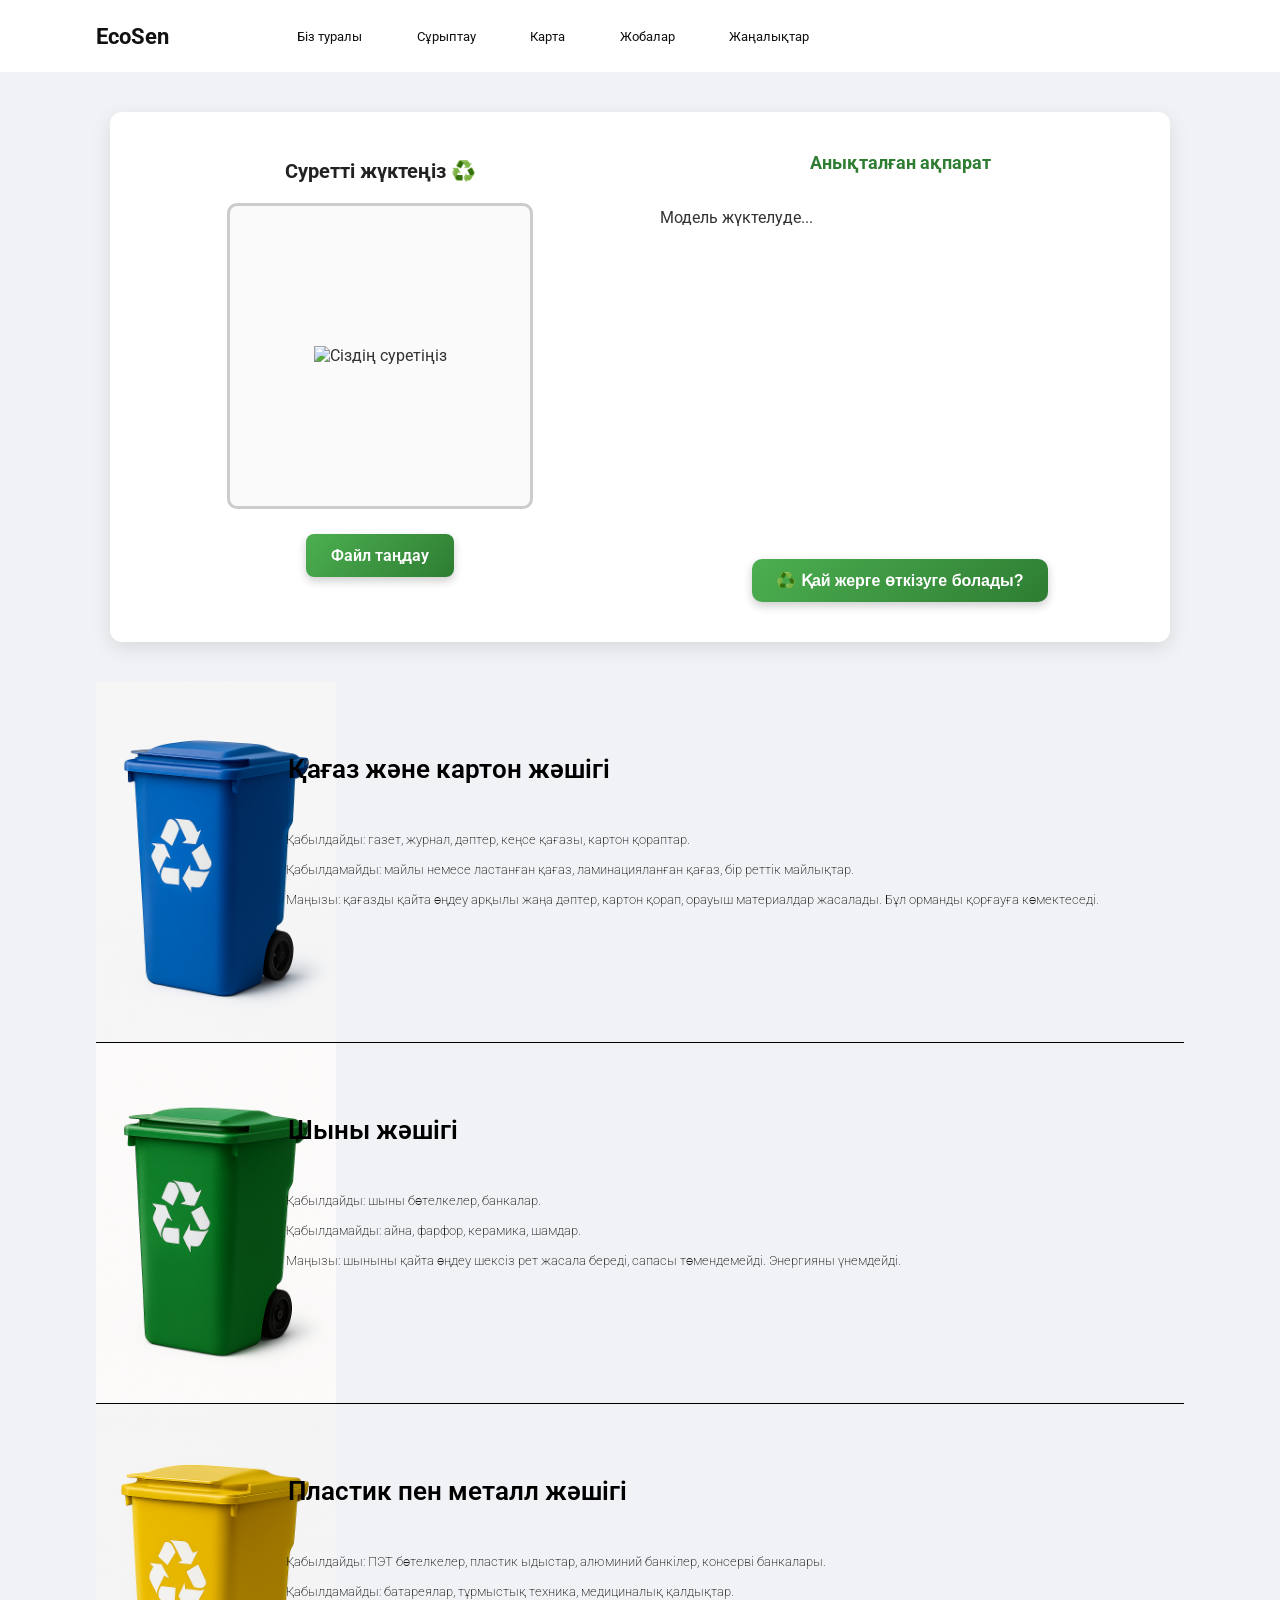
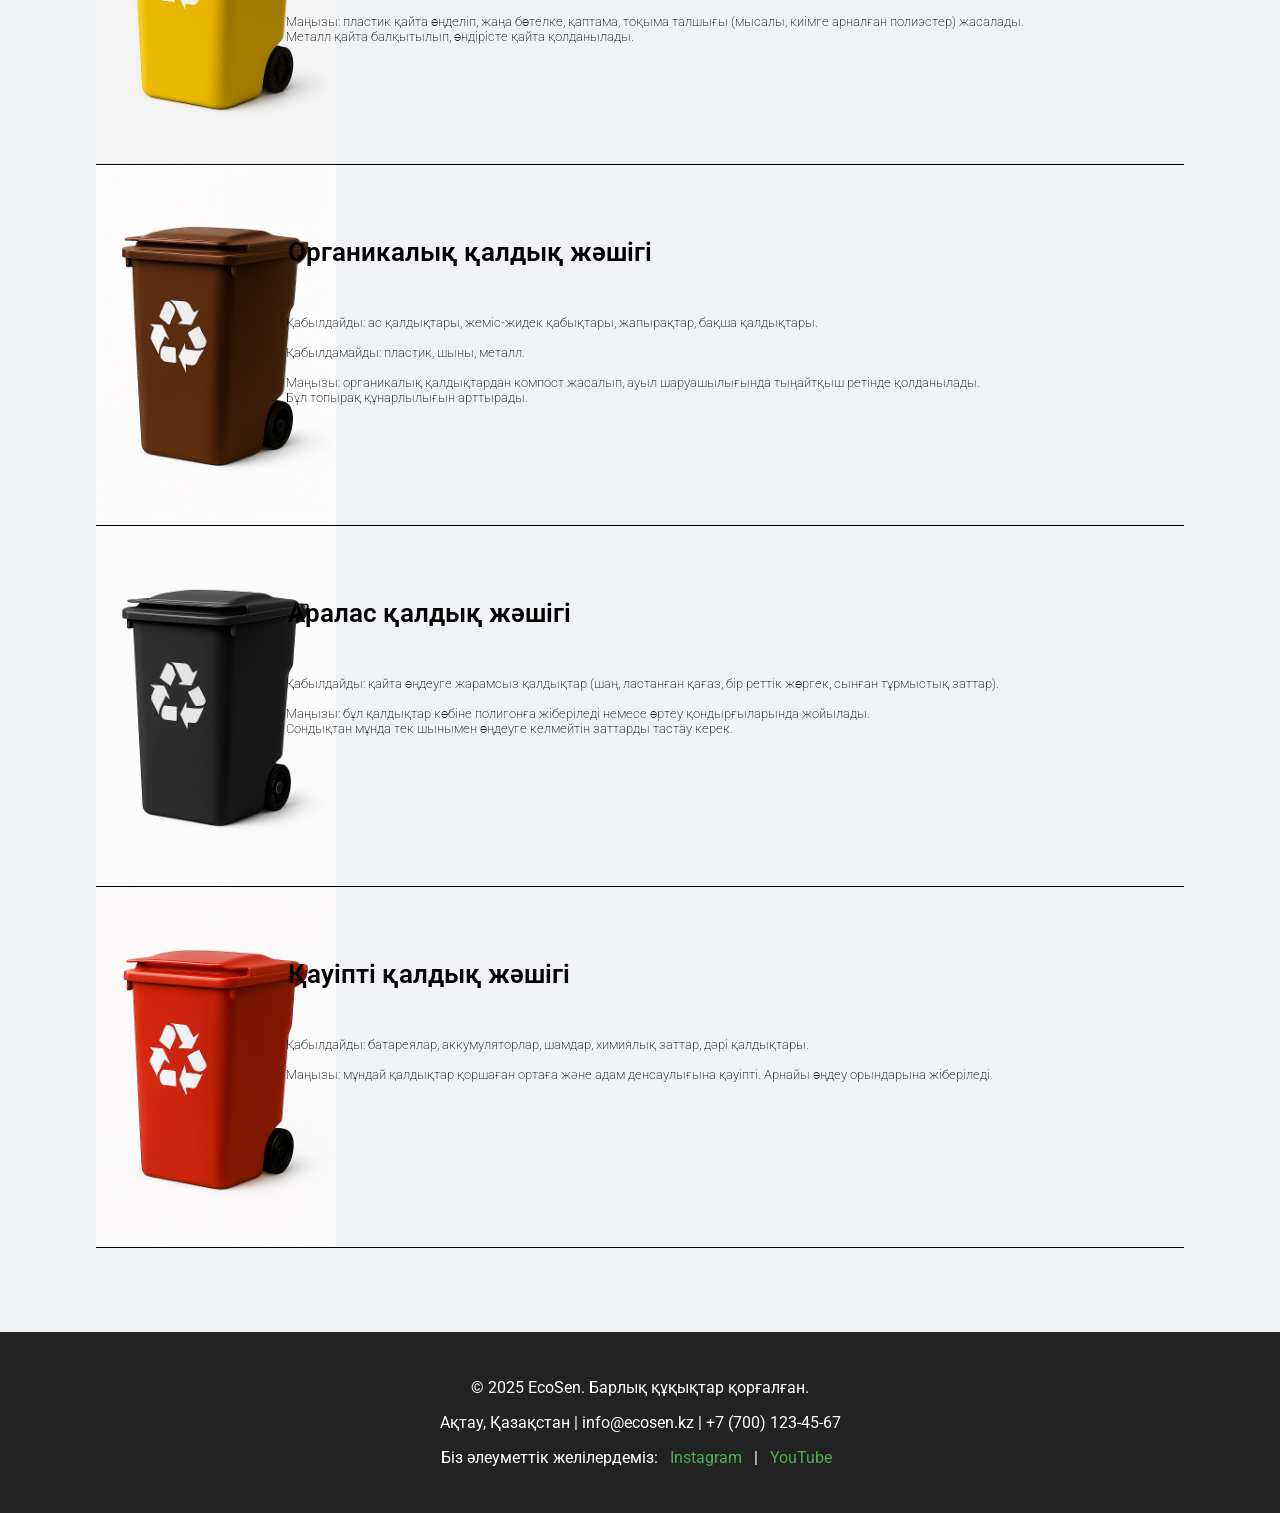
==== kaz/project/index.html @ 80ae37f6 "Add files via upload" ====
<!DOCTYPE html>
<html lang="kk">
<head>
  <meta charset="UTF-8">
  <meta name="viewport" content="width=device-width, initial-scale=1.0">
  <title>EcoSen — Қоқысты анықтау</title>
  <link href="https://fonts.googleapis.com/css2?family=Roboto:wght@400;600;700&display=swap" rel="stylesheet"/>
  <link rel="stylesheet" type="text/css" href="css/style.css">

  <style>
    .map-button-container {
      width: 100%;
      text-align: center;
      margin-top: 20px;
    }

    #open-map {
      background-color: #3cb371;
      color: white;
      border: none;
      border-radius: 10px;
      padding: 12px 24px;
      font-size: 16px;
      cursor: pointer;
      transition: background-color 0.3s;
    }

    #open-map:hover {
      background-color: #2e8b57;
    }

    /* чтобы кнопка всегда была внизу секции */
    .results-section {
      display: flex;
      flex-direction: column;
      justify-content: space-between;
      min-height: 450px;
    }

    .results-section h2 {
      margin-top: 0;
    }

    #label-container {
      flex-grow: 1;
      overflow-y: auto;
      padding-bottom: 10px;
    }


  </style>

  
</head>

<body>
  <div class="wrapper">
    <div class="header">
      <div class="header-section">
        <a href="../../index.html"><p class="logo">EcoSen</p></a>
        <div style="width: 40vw;" class="menu">
          <a href="../AboutUs/index.html"><p class="menu-text">Біз туралы</p></a>
          <a href="#"><p class="menu-text">Сұрыптау</p></a>
          <a href="../Karta/index.html"><p class="menu-text">Карта</p></a>
          <a href="../projects/index.html"><p class="menu-text">Жобалар</p></a>
          <a href="#"><p class="menu-text">Жаңалықтар</p></a>
        </div>
      </div>
    </div>

    <section class="section2">
      <div class="section2-section">
        <div class="upload-section">
          <h1>Суретті жүктеңіз ♻️</h1>
          <div id="image-container">
            <img id="uploaded-image" src="" alt="Сіздің суретіңіз" />
          </div>
          <div class="file-upload">
            <label for="image-upload" class="file-upload-label">Файл таңдау</label>
            <input type="file" id="image-upload" accept="image/*">
          </div>
        </div>

        <div class="results-section">
          <h2>Анықталған ақпарат</h2>
          <div id="label-container">Талдау үшін суретті таңдаңыз</div>

          <!-- Кнопка всегда внизу -->
          <div class="map-button-container">
            <button id="open-map">♻️ Қай жерге өткізуге болады?</button>
          </div>
        </div>
      </div>
    </section>

    <section class="section3">
      <div class="section3-section">
        <div class="box">
          <img src="img/conteiners/img 1.png" height="100%">
          <div class="text1">Қағаз және картон жәшігі</div>
          <div class="text2">
            Қабылдайды: газет, журнал, дәптер, кеңсе қағазы, картон қораптар.

            Қабылдамайды: майлы немесе ластанған қағаз, ламинацияланған қағаз, бір реттік майлықтар.

            Маңызы: қағазды қайта өңдеу арқылы жаңа дәптер, картон қорап, орауыш материалдар жасалады. Бұл орманды қорғауға көмектеседі.
          </div>
        </div>

        <div class="box">
          <img src="img/conteiners/img 2.png" height="100%">
          <div class="text1">Шыны жәшігі</div>
          <div class="text2">
            Қабылдайды: шыны бөтелкелер, банкалар.

            Қабылдамайды: айна, фарфор, керамика, шамдар.

            Маңызы: шыныны қайта өңдеу шексіз рет жасала береді, сапасы төмендемейді. Энергияны үнемдейді.
          </div>
        </div>

        <div class="box">
          <img src="img/conteiners/img 3.png" height="100%">
          <div class="text1">Пластик пен металл жәшігі</div>
          <div class="text2">
            Қабылдайды: ПЭТ бөтелкелер, пластик ыдыстар, алюминий банкілер, консерві банкалары.

            Қабылдамайды: батареялар, тұрмыстық техника, медициналық қалдықтар.

            Маңызы: пластик қайта өңделіп, жаңа бөтелке, қаптама, тоқыма талшығы (мысалы, киімге арналған полиэстер) жасалады. 
            Металл қайта балқытылып, өндірісте қайта қолданылады.
          </div>
        </div>

        <div class="box">
          <img src="img/conteiners/img 4.png" height="100%">
          <div class="text1">Органикалық қалдық жәшігі</div>
          <div class="text2">
            Қабылдайды: ас қалдықтары, жеміс-жидек қабықтары, жапырақтар, бақша қалдықтары.

            Қабылдамайды: пластик, шыны, металл.

            Маңызы: органикалық қалдықтардан компост жасалып, ауыл шаруашылығында тыңайтқыш ретінде қолданылады. 
            Бұл топырақ құнарлылығын арттырады.
          </div>
        </div>

        <div class="box">
          <img src="img/conteiners/img 5.png" height="100%">
          <div class="text1">Аралас қалдық жәшігі</div>
          <div class="text2">
            Қабылдайды: қайта өңдеуге жарамсыз қалдықтар (шаң, ластанған қағаз, бір реттік жөргек, сынған тұрмыстық заттар).

            Маңызы: бұл қалдықтар көбіне полигонға жіберіледі немесе өртеу қондырғыларында жойылады. 
            Сондықтан мұнда тек шынымен өңдеуге келмейтін заттарды тастау керек.
          </div>
        </div>

        <div class="box">
          <img src="img/conteiners/img 6.png" height="100%">
          <div class="text1">Қауіпті қалдық жәшігі</div>
          <div class="text2">
            Қабылдайды: батареялар, аккумуляторлар, шамдар, химиялық заттар, дәрі қалдықтары.

            Маңызы: мұндай қалдықтар қоршаған ортаға және адам денсаулығына қауіпті. Арнайы өңдеу орындарына жіберіледі.
          </div>
        </div>

      </div>
    </section>

    <footer class="footer">
      <p>© 2025 EcoSen. Барлық құқықтар қорғалған.</p>
      <p>Ақтау, Қазақстан | info@ecosen.kz | +7 (700) 123-45-67</p>
      <p>
        Біз әлеуметтік желілердеміз:
        <a href="#">Instagram</a> |
        <a href="https://www.youtube.com/@ecosen">YouTube</a>
      </p>
    </footer>
  </div>

  <script src="https://cdn.jsdelivr.net/npm/@tensorflow/tfjs@latest/dist/tf.min.js"></script>
  <script src="https://cdn.jsdelivr.net/npm/@teachablemachine/image@latest/dist/teachablemachine-image.min.js"></script>

  <script>
  const URL = "https://teachablemachine.withgoogle.com/models/4cC54KsZN/";
  let model, labelContainer, imageElement;

  const wasteInfo = {
    "Пластик": { title: "♻️ Пластик", text: "Пластикалық бұйымдарды жуып, түрлеріне қарай өткізіңіз: PET, HDPE, PP және т.б." },
    "Plastic": { title: "♻️ Пластик", text: "Пластикалық бұйымдарды жуып, түрлеріне қарай өткізіңіз: PET, HDPE, PP және т.б." },

    "Бумага": { title: "📄 Қағаз", text: "Таза қағазды кір қағаздан бөліңіз. Газеттер, картон және кеңсе қағазы жарамды." },
    "Paper": { title: "📄 Қағаз", text: "Таза қағазды кір қағаздан бөліңіз. Газеттер, картон және кеңсе қағазы жарамды." },

    "Картон": { title: "📦 Картон", text: "Картон қайта өңделеді! Скотчты алып, қорапты тапсырар алдында жазып қойыңыз." },
    "Cardboard": { title: "📦 Картон", text: "Картон қайта өңделеді! Скотчты алып, қорапты тапсырар алдында жазып қойыңыз." },

    "Стекло": { title: "🍾 Шыны", text: "Қақпақтарды алып, жуып, түстеріне қарай өткізіңіз." },
    "Glass": { title: "🍾 Шыны", text: "Қақпақтарды алып, жуып, түстеріне қарай өткізіңіз." },

    "Металл": { title: "🥫 Металл", text: "Металл банкілер мен қақпақтар қайта өңделеді. Оларды сығыңыз." },
    "Metal": { title: "🥫 Металл", text: "Металл банкілер мен қақпақтар қайта өңделеді. Оларды сығыңыз." },

    "Органика": { title: "🌱 Органика", text: "Органикалық қалдықтарды топыраққа тыңайтқыш ретінде компост жасауға болады." },
    "Organic": { title: "🌱 Органика", text: "Органикалық қалдықтарды топыраққа тыңайтқыш ретінде компост жасауға болады." }
  };

  async function init() {
    const modelURL = URL + "model.json";
    const metadataURL = URL + "metadata.json";

    labelContainer = document.getElementById("label-container");
    labelContainer.innerHTML = "Модель жүктелуде...";
    model = await tmImage.load(modelURL, metadataURL);
    labelContainer.innerHTML = "Талдау үшін суретті таңдаңыз";

    const imageUpload = document.getElementById("image-upload");
    imageElement = document.getElementById("uploaded-image");
    imageUpload.addEventListener("change", handleImage);
  }

  function handleImage(event) {
    const file = event.target.files[0];
    if (file) {
      const reader = new FileReader();
      reader.onload = function(e) {
        imageElement.src = e.target.result;
        imageElement.onload = async () => {
          labelContainer.innerHTML = "Талдау жүріп жатыр...";
          await predict();
        };
      };
      reader.readAsDataURL(file);
    }
  }

  async function predict() {
    const prediction = await model.predict(imageElement);
    prediction.sort((a, b) => b.probability - a.probability);
    labelContainer.innerHTML = "";

    const best = prediction[0];
    const infoBlock = document.createElement("div");
    infoBlock.className = "waste-info";

    if (best.probability >= 0.7 && wasteInfo[best.className]) {
      infoBlock.innerHTML = `
        <h3>${wasteInfo[best.className].title}</h3>
        <p>${wasteInfo[best.className].text}</p>
        <p><strong>Уверенность:</strong> ${(best.probability * 100).toFixed(1)}%</p>
        <p>✅ Материал перерабатывается — сдайте его в ближайший пункт.</p>
      `;
    } else if (best.probability >= 0.4 && wasteInfo[best.className]) {
      infoBlock.innerHTML = `
        <h3>${wasteInfo[best.className].title}</h3>
        <p>${wasteInfo[best.className].text}</p>
        <p><strong>Уверенность:</strong> ${(best.probability * 100).toFixed(1)}%</p>
        <p>⚠️ Модель не полностью уверена — проверьте вручную.</p>
      `;
    } else {
      infoBlock.innerHTML = `
        <h3>ℹ️ Информация</h3>
        <p>Модель не смогла определить материал. Попробуйте другое фото.</p>
      `;
    }

    labelContainer.appendChild(infoBlock);
  }

  init();
  </script>

  <script>
  document.getElementById("open-map").addEventListener("click", () => {
    // Открывает 2ГИС карту Актау с местами приёма мусора
    window.open("https://2gis.kz/aktau/search/%D0%BF%D1%83%D0%BD%D0%BA%D1%82%D1%8B%20%D0%BF%D1%80%D0%B8%D0%B5%D0%BC%D0%B0%20%D0%B0%D0%BA%D1%82%D0%B0%D1%83?m=51.226992%2C43.658538%2F12.83", "_blank");
  });
</script>
</body>
</html>
---- kaz/project/css/style.css ----
@media (min-width: 1000px) {
	body {
      margin: 0;
      padding: 0;
      font-family: 'Roboto', sans-serif;
      background: #f0f2f5;
      color: #333;
    }

    a {
    	text-decoration: none;
    }

    .wrapper {
      display: flex;
      flex-direction: column;
      min-height: 100vh;
    }

    /* Шапка */
    .header {
		width: 100%;
		position: relative;
		height: 8vh;
		top: 0;
		display: flex;
		justify-content: center;
		background: white;
	}

	.header-section {
		width: 85%;
		height: 100%;
		position: relative;
		display: flex;
		align-items: center;
	}

	.logo {
		font-size: 1.7vw;
		font-weight: 700;
		color: #111;
		position: relative;
		left: 0;
		cursor: pointer;
	}

	.menu {
		width: 40vw;
		height: auto;
		position: relative;

		display: flex;
		justify-content: space-between;
		align-items: center;
	}

	.menu-text {
		color: #111;
		font-weight: 400;
		font-size: 1vw;
		cursor: pointer;
		transition: transform 0.15s ease;
	}

	.menu-text:hover {
		transform: scale(1.01);
		transition: transform 0.15s ease;
    color: #2e7d32;
	}

    /* Основной блок */
    .section2 {
      flex: 1;
      display: flex;
      justify-content: center;
      align-items: center;
      padding: 40px 20px;
    }
    .section2-section {
      background: #fff;
      padding: 30px;
      border-radius: 12px;
      box-shadow: 0 6px 20px rgba(0,0,0,0.1);
      text-align: center;
      max-width: 500px;
      width: 100%;
    }
    h1 {
      margin-bottom: 20px;
      font-size: 22px;
      color: #222;
    }
    #image-container {
      margin: 20px auto;
      border: 3px solid #ccc;
      border-radius: 10px;
      width: 300px;
      height: 300px;
      display: flex;
      align-items: center;
      justify-content: center;
      background-color: #fafafa;
      overflow: hidden;
    }
    #uploaded-image {
      max-width: 100%;
      max-height: 100%;
    }

    /* Результаты */
    #label-container {
      margin-top: 20px;
      text-align: left;
    }
    .result-item {
      margin: 12px 0;
    }
    .result-label {
      font-weight: 600;
      margin-bottom: 5px;
      font-size: 15px;
    }
    .result-bar {
      height: 12px;
      border-radius: 6px;
      background: #ddd;
      overflow: hidden;
    }
    .result-bar-fill {
      height: 100%;
      background: linear-gradient(90deg, #4caf50, #81c784);
      width: 0;
      transition: width 0.6s ease;
    }

    /* Кнопка загрузки */
    .file-upload {
      margin-top: 25px;
    }
    .file-upload input[type="file"] {
      display: none;
    }
    .file-upload-label {
      padding: 12px 25px;
      font-size: 16px;
      cursor: pointer;
      border-radius: 8px;
      background: linear-gradient(135deg, #4caf50, #2e7d32);
      color: white;
      font-weight: 600;
      box-shadow: 0 4px 10px rgba(0,0,0,0.2);
      transition: transform 0.2s ease, box-shadow 0.2s ease;
      display: inline-block;
    }
    .file-upload-label:hover {
      transform: translateY(-2px);
      box-shadow: 0 6px 14px rgba(0,0,0,0.25);
    }

    /* Футер */
    .footer {
      background: #222;
      color: #fff;
      padding: 30px 20px;
      text-align: center;
    }
    .footer a {
      color: #4caf50;
      margin: 0 8px;
      text-decoration: none;
    }
    .footer a:hover {
      text-decoration: underline;
    }

     a { text-decoration: none; }
  .wrapper { display: flex; flex-direction: column; min-height: 100vh; }

  /* Шапка */
  .header { width: 100%; height: 8vh; display: flex; justify-content: center; background: white; }
  .header-section { width: 85%; display: flex; align-items: center; }
  .logo { font-size: 1.7vw; font-weight: 700; color: #111; cursor: pointer; }
  .menu { width: 15vw; margin-left: 10vw; display: flex; justify-content: space-between; }
  .menu-text { color: #111; font-size: 1vw; cursor: pointer; transition: transform 0.15s ease; }
  .menu-text:hover { transform: scale(1.01); }

  /* Основной блок */
  .section2 { flex: 1; display: flex; justify-content: center; align-items: center; padding: 40px 20px; }
  .section2-section {
    background: #fff; padding: 30px; border-radius: 12px;
    box-shadow: 0 6px 20px rgba(0,0,0,0.1); text-align: center;
    max-width: 500px; width: 100%;
  }
  h1 { margin-bottom: 20px; font-size: 22px; color: #222; }
  #image-container {
    margin: 20px auto; border: 3px solid #ccc; border-radius: 10px;
    width: 300px; height: 300px; display: flex; align-items: center; justify-content: center;
    background-color: #fafafa; overflow: hidden;
  }
  #uploaded-image { max-width: 100%; max-height: 100%; }

  /* Результаты */
  #label-container { margin-top: 20px; text-align: left; }
  .result-item { margin: 12px 0; }
  .result-label { font-weight: 600; margin-bottom: 5px; font-size: 15px; }
  .result-bar { height: 12px; border-radius: 6px; background: #ddd; overflow: hidden; }
  .result-bar-fill {
    height: 100%; background: linear-gradient(90deg, #4caf50, #81c784);
    width: 0; transition: width 0.6s ease;
  }

  /* Инфо-блок */
  .waste-info {
    margin-top: 20px; padding: 15px; border-radius: 10px;
    background: #f9f9f9; box-shadow: 0 4px 12px rgba(0,0,0,0.1);
  }
  .waste-info h3 { margin-bottom: 10px; color: #2e7d32; }
  .waste-info p { font-size: 15px; line-height: 1.5; }

  /* Кнопка загрузки */
  .file-upload { margin-top: 25px; }
  .file-upload input[type="file"] { display: none; }
  .file-upload-label {
    padding: 12px 25px; font-size: 16px; cursor: pointer; border-radius: 8px;
    background: linear-gradient(135deg, #4caf50, #2e7d32); color: white; font-weight: 600;
    box-shadow: 0 4px 10px rgba(0,0,0,0.2); transition: transform 0.2s ease, box-shadow 0.2s ease;
  }
  .file-upload-label:hover {
    transform: translateY(-2px); box-shadow: 0 6px 14px rgba(0,0,0,0.25);
  }

  /* Футер */
  .footer { background: #222; color: #fff; padding: 30px 20px; text-align: center; }
  .footer a { color: #4caf50; margin: 0 8px; }
  .footer a:hover { text-decoration: underline; }
}

.section2-section {
  display: flex;
  gap: 40px;
  background: #fff;
  padding: 30px;
  border-radius: 12px;
  box-shadow: 0 6px 20px rgba(0,0,0,0.1);
  max-width: 1000px;
  width: 100%;
  justify-content: space-between;
}

/* Левая часть — загрузка */
.upload-section {
  flex: 1;
  text-align: center;
}
.upload-section h1 {
  font-size: 20px;
  margin-bottom: 20px;
}
#image-container {
  margin: 0 auto 20px auto;
  border: 3px solid #ccc;
  border-radius: 10px;
  width: 300px;
  height: 300px;
  display: flex;
  align-items: center;
  justify-content: center;
  background-color: #fafafa;
  overflow: hidden;
}
#uploaded-image {
  max-width: 100%;
  max-height: 100%;
}

/* Правая часть — результаты */
.results-section {
  flex: 1;
  padding: 10px 0;
}
.results-section h2 {
  font-size: 18px;
  margin-bottom: 15px;
  color: #2e7d32;
}
#label-container {
  text-align: left;
}
.result-item {
  margin: 12px 0;
}
.result-label {
  font-weight: 600;
  margin-bottom: 5px;
  font-size: 15px;
}
.result-bar {
  height: 12px;
  border-radius: 6px;
  background: #ddd;
  overflow: hidden;
}
.result-bar-fill {
  height: 100%;
  background: linear-gradient(90deg, #4caf50, #81c784);
  width: 0;
  transition: width 0.6s ease;
}

/* Инфо-блок */
.waste-info {
  margin-top: 20px;
  padding: 15px;
  border-radius: 10px;
  background: #f1f8e9;
  box-shadow: 0 4px 12px rgba(0,0,0,0.05);
  border-left: 5px solid #4caf50;
}
.waste-info h3 {
  margin-bottom: 10px;
  color: #2e7d32;
  font-size: 17px;
}
.waste-info p {
  font-size: 14px;
  line-height: 1.6;
}

.map-button-container {
  margin-top: 30px;
  text-align: center;
}

#open-map {
  padding: 14px 30px;
  font-size: 16px;
  background: linear-gradient(135deg, #4caf50, #2e7d32);
  color: white;
  border: none;
  border-radius: 10px;
  cursor: pointer;
  font-weight: 600;
  box-shadow: 0 4px 10px rgba(0, 0, 0, 0.2);
  transition: transform 0.2s ease, box-shadow 0.2s ease;
}

#open-map:hover {
  transform: translateY(-2px);
  box-shadow: 0 6px 14px rgba(0, 0, 0, 0.25);
}




.section3 {
  width: 100%;
  height: 250vh;
  position: relative;
  display: flex;
  justify-content: center;
}

.section3-section {
  width: 85%;
  height: 100%;
  position: relative;
}

.box {
  width: 100%;
  height: 40vh;
  position: relative;
  border-bottom: 0.1vh solid black;
}

.text1 {
  font-size: 2vw;
  color: black;
  position: absolute;
  top: 8vh;
  left: 15vw;
  color: black;
  font-weight: 600;
}

.text2 {
  font-size: 1vw;
  color: black;
  opacity: 0.9;
  font-weight: 200;
  position: absolute;
  left: 12vw;
  top: 15vh;
  white-space: pre;
}

}
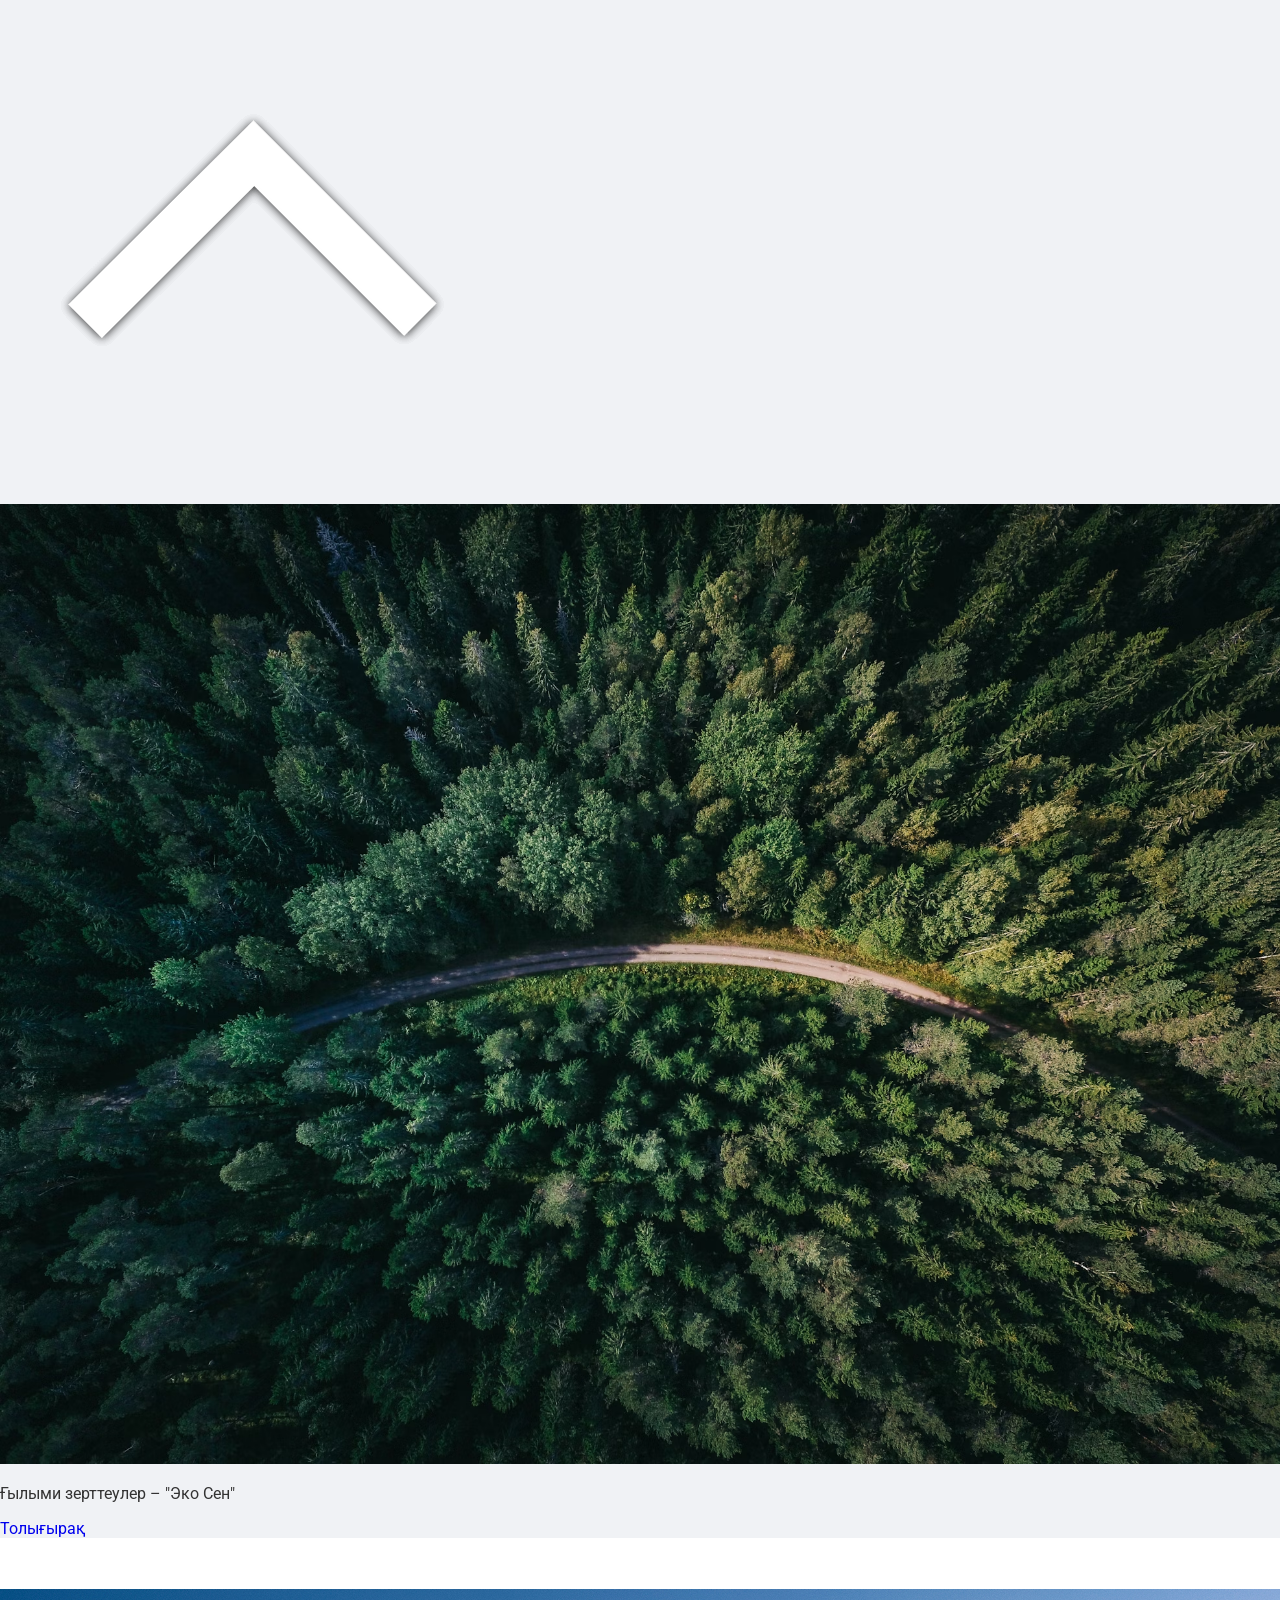
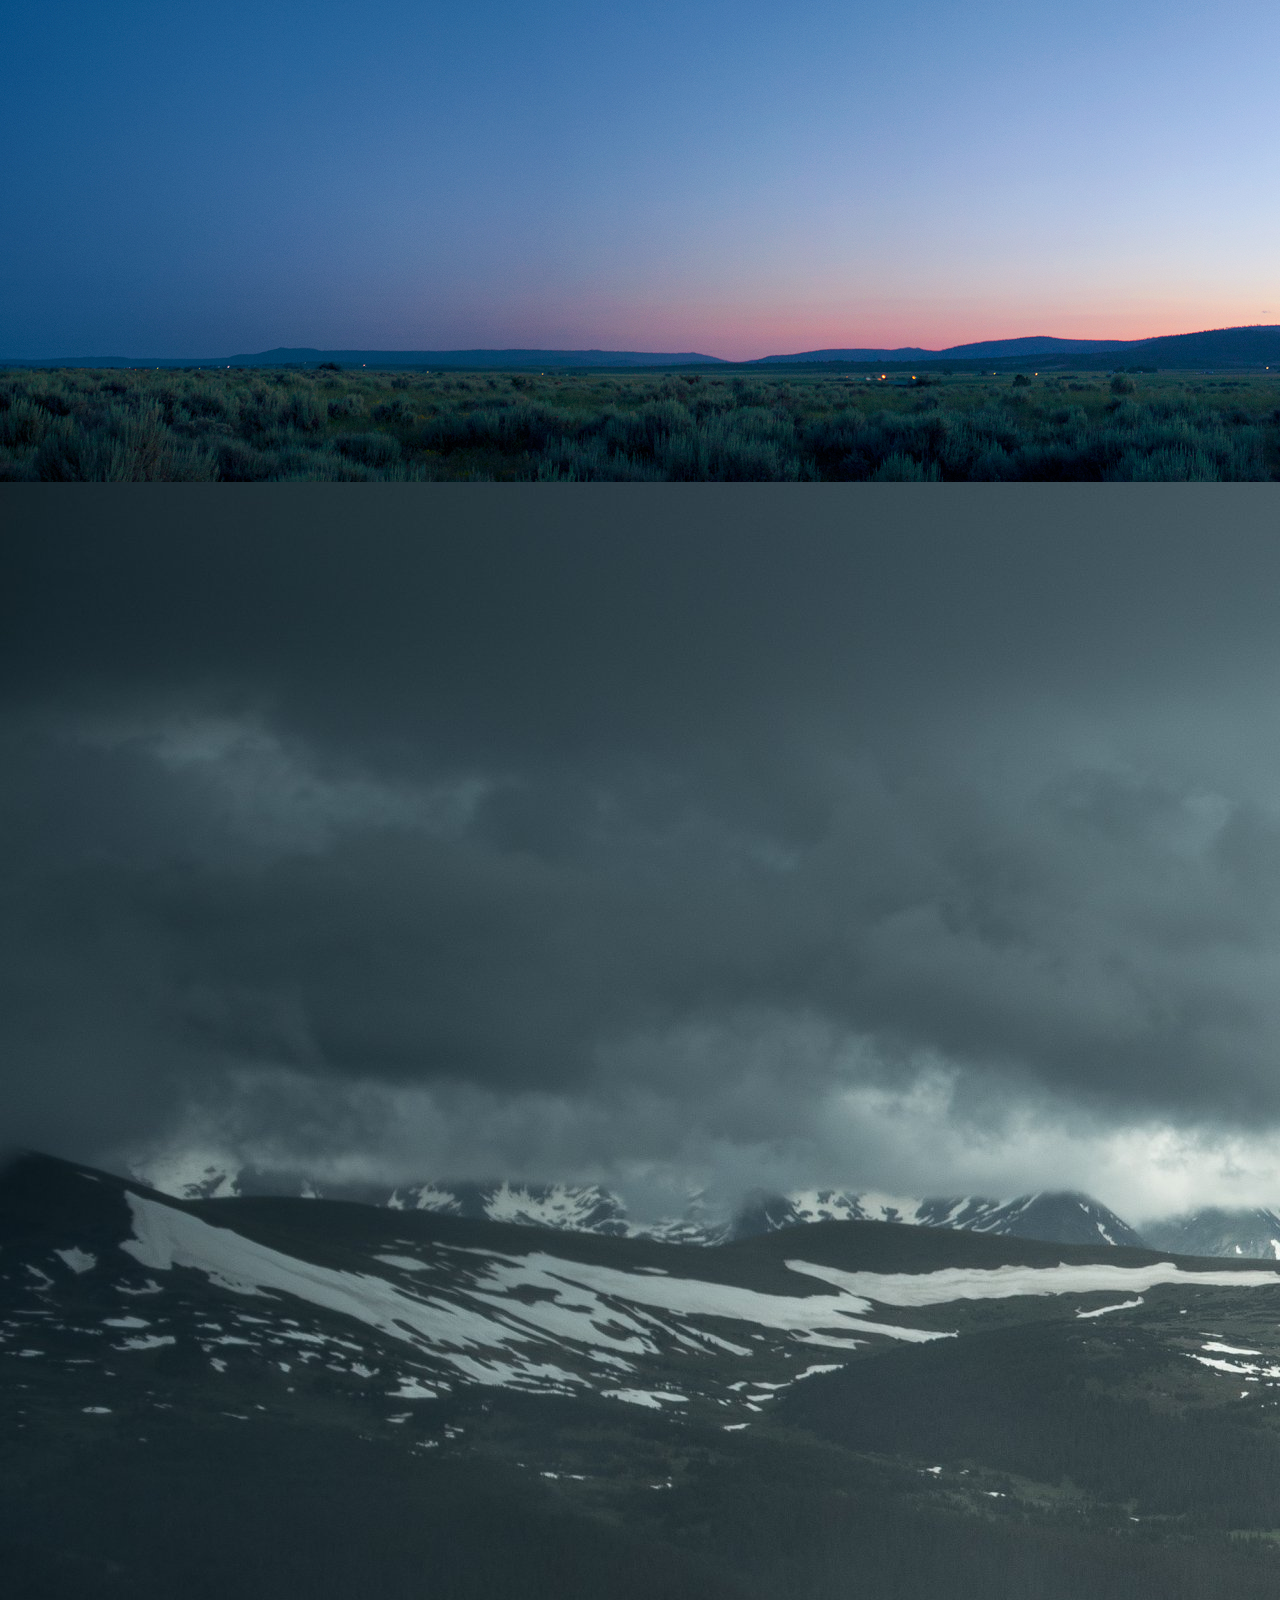
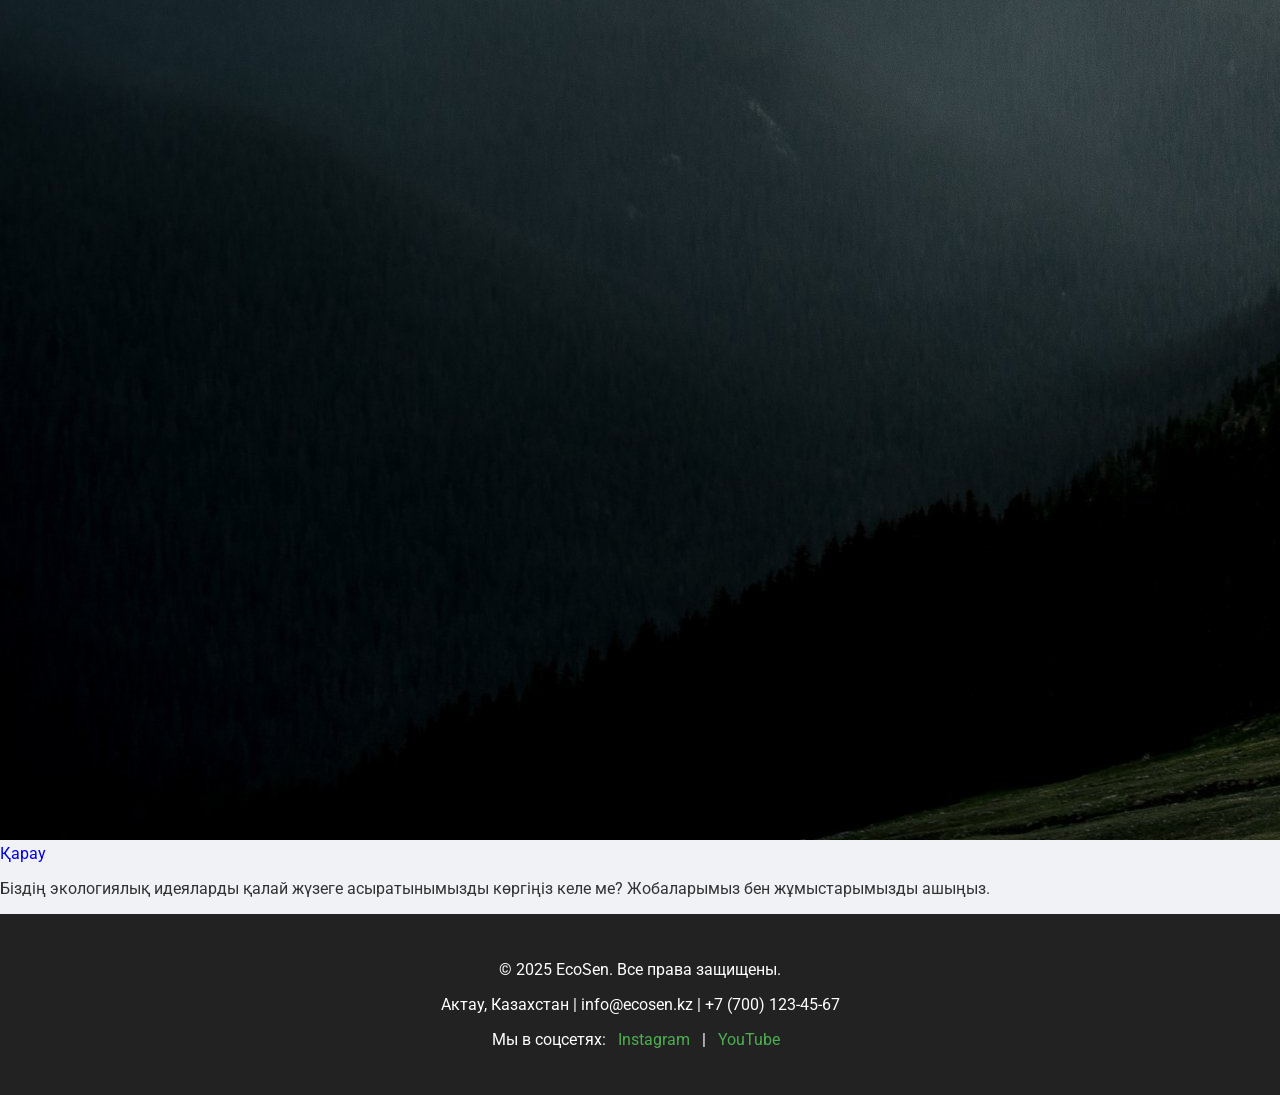
==== commit 841a45f7: "Add files via upload" ====
--- a/kaz/project/index.html
+++ b/kaz/project/index.html
@@ -1,282 +1,107 @@
 <!DOCTYPE html>
 <html lang="kk">
 <head>
-  <meta charset="UTF-8">
-  <meta name="viewport" content="width=device-width, initial-scale=1.0">
-  <title>EcoSen — Қоқысты анықтау</title>
-  <link href="https://fonts.googleapis.com/css2?family=Roboto:wght@400;600;700&display=swap" rel="stylesheet"/>
-  <link rel="stylesheet" type="text/css" href="css/style.css">
 
-  <style>
-    .map-button-container {
-      width: 100%;
-      text-align: center;
-      margin-top: 20px;
-    }
+    <meta charset="UTF-8">
+    <meta http-equiv="X-UA-Compatible" content="IE=edge">
+    <meta name="viewport" content="width=device-width, initial-scale=1.0">
 
-    #open-map {
-      background-color: #3cb371;
-      color: white;
-      border: none;
-      border-radius: 10px;
-      padding: 12px 24px;
-      font-size: 16px;
-      cursor: pointer;
-      transition: background-color 0.3s;
-    }
+    <title>Құжат</title>
 
-    #open-map:hover {
-      background-color: #2e8b57;
-    }
+    <script src="libs/gsap/gsap.min.js" defer></script>
+    <script src="libs/gsap/ScrollTrigger.min.js" defer></script>
+    <script src="libs/gsap/ScrollSmoother.min.js" defer></script>
 
-    /* чтобы кнопка всегда была внизу секции */
-    .results-section {
-      display: flex;
-      flex-direction: column;
-      justify-content: space-between;
-      min-height: 450px;
-    }
+    <link rel="stylesheet" href="css/style.css">
+    <script src="js/script.js" defer></script>
 
-    .results-section h2 {
-      margin-top: 0;
-    }
-
-    #label-container {
-      flex-grow: 1;
-      overflow-y: auto;
-      padding-bottom: 10px;
-    }
+    <link href="https://fonts.googleapis.com/css2?family=Roboto:ital,wght@0,100..900;1,100..900&display=swap" rel="stylesheet"/>
 
 
-  </style>
+</head>
+<body>
 
-  
-</head>
+    <div class="btn"><img src="img/image 8.png"></div>
 
-<body>
-  <div class="wrapper">
-    <div class="header">
-      <div class="header-section">
-        <a href="../../index.html"><p class="logo">EcoSen</p></a>
-        <div style="width: 40vw;" class="menu">
-          <a href="../AboutUs/index.html"><p class="menu-text">Біз туралы</p></a>
-          <a href="#"><p class="menu-text">Сұрыптау</p></a>
-          <a href="../Karta/index.html"><p class="menu-text">Карта</p></a>
-          <a href="../projects/index.html"><p class="menu-text">Жобалар</p></a>
-          <a href="#"><p class="menu-text">Жаңалықтар</p></a>
-        </div>
-      </div>
-    </div>
+    <div class="wrapper">
+        <div class="content">
+            <div class="con">
+                <div class="dark">
+                    <div class="hero-section">
 
-    <section class="section2">
-      <div class="section2-section">
-        <div class="upload-section">
-          <h1>Суретті жүктеңіз ♻️</h1>
-          <div id="image-container">
-            <img id="uploaded-image" src="" alt="Сіздің суретіңіз" />
-          </div>
-          <div class="file-upload">
-            <label for="image-upload" class="file-upload-label">Файл таңдау</label>
-            <input type="file" id="image-upload" accept="image/*">
-          </div>
-        </div>
+                        <img class="hero-img" data-speed="0.8" src="img/image 1.png" width="100%" height="100%">
+                        <div data-speed="0.9" class="hero-box">
+                            <p>Ғылыми зерттеулер – "Эко Сен"</p>
+                            <div class="btn-section"><a href="#"><div>Толығырақ</div></a></div>
+                        </div>
 
-        <div class="results-section">
-          <h2>Анықталған ақпарат</h2>
-          <div id="label-container">Талдау үшін суретті таңдаңыз</div>
+                        <div class="header">
+                            <a href="#"><p class="logo">EcoSen</p></a>
+                            <div style="width: 40vw" class="menu">
+                                <a href="kaz/AboutUs/index.html"><p class="menu-text">Біз туралы</p></a>
+                                <a href="kaz/project/index.html"><p class="menu-text">Сұрыптау</p></a>
+                                <a href="kaz/Karta/index.html"><p class="menu-text">Карта</p></a>
+                                <a href="kaz/projects/index.html"><p class="menu-text">Жобалар</p></a>
+                                <a href="#"><p class="menu-text">Жаңалықтар</p></a>
+                            </div>
+                            <div id="language" class="language">
+                                <p>Қаз.</p>
+                                <img src="img/image 9.png">
+                                <div id="languageBox" class="languageBox">
+                                    <div style="color: green;">Қазақша.</div>
+                                    <a href="../ready-html-ru/index.html"><div>Русский.</div></a>
+                                </div>
+                            </div>
+                        </div>
+                    </div>
+                </div>
 
-          <!-- Кнопка всегда внизу -->
-          <div class="map-button-container">
-            <button id="open-map">♻️ Қай жерге өткізуге болады?</button>
-          </div>
-        </div>
-      </div>
-    </section>
+                <section class="section2">
+                    <p>Болашақ экологиясы: таза планетаға қадам</p>
+                    <section class="horizontal-wrap" id="hWrap">
+                        <div class="horizontal" id="horizontal">
+                            <div style="opacity: 0;" class="panel"></div>
+                            <div class="panel">
+                                <div class="panel-text1">Жоба туралы</div>
+                                <div class="panel-text2">EkoSen – экологиялық мәдениетті дамытуға арналған веб-жоба. Бұл платформа адамдарға тұрмыстық қалдықтарды дұрыс сұрыптауды үйретіп, қоршаған ортаны қорғауға көмектеседі.
 
-    <section class="section3">
-      <div class="section3-section">
-        <div class="box">
-          <img src="img/conteiners/img 1.png" height="100%">
-          <div class="text1">Қағаз және картон жәшігі</div>
-          <div class="text2">
-            Қабылдайды: газет, журнал, дәптер, кеңсе қағазы, картон қораптар.
+                                Сайтта қалдықтарды сұрыптау туралы ақпарат, жасанды интеллект арқылы қоқыстың түрін анықтау жүйесі және қаланың экологиялық картасы бар.</div>
+                            </div>
+                            <div class="panel">
+                                <div class="panel-text1">Миссиясы</div>
+                                <div class="panel-text2">EkoSen жобасының миссиясы – адамдардың экологиялық сауаттылығын арттыру және табиғатты қорғауға деген жауапкершілікті қалыптастыру.
 
-            Қабылдамайды: майлы немесе ластанған қағаз, ламинацияланған қағаз, бір реттік майлықтар.
+                                Жоба заманауи технологиялар арқылы экология туралы ақпаратты түсінікті және қолжетімді түрде ұсынады.</div>
+                            </div>
+                            <div class="panel">
+                                <div class="panel-text1">Жобаның мақсаты</div>
+                                <div class="panel-text2">Оқушылардың экологиялық құқықтық мәдениетін қалыптастыру, табиғатқа жауапкершілкпен қарайтын, экологиялық құқықтарды білетін, белсенді азамат тәрбиелеу.</div>
+                            </div>
+                        </div>
+                    </section>
+                </section>
 
-            Маңызы: қағазды қайта өңдеу арқылы жаңа дәптер, картон қорап, орауыш материалдар жасалады. Бұл орманды қорғауға көмектеседі.
-          </div>
-        </div>
+                <section class="section4">
+                    <img src="img/image 7.jpg">
+                    <div class="section4-box">
+                        <div class="a"><a href="#"><div class="btn-section4">Қарау</div></a></div>
+                        <p>Біздің экологиялық идеяларды қалай жүзеге асыратынымызды көргіңіз келе ме? Жобаларымыз бен жұмыстарымызды ашыңыз.</p>
+                    </div>
+                </section>
 
-        <div class="box">
-          <img src="img/conteiners/img 2.png" height="100%">
-          <div class="text1">Шыны жәшігі</div>
-          <div class="text2">
-            Қабылдайды: шыны бөтелкелер, банкалар.
-
-            Қабылдамайды: айна, фарфор, керамика, шамдар.
-
-            Маңызы: шыныны қайта өңдеу шексіз рет жасала береді, сапасы төмендемейді. Энергияны үнемдейді.
-          </div>
-        </div>
-
-        <div class="box">
-          <img src="img/conteiners/img 3.png" height="100%">
-          <div class="text1">Пластик пен металл жәшігі</div>
-          <div class="text2">
-            Қабылдайды: ПЭТ бөтелкелер, пластик ыдыстар, алюминий банкілер, консерві банкалары.
-
-            Қабылдамайды: батареялар, тұрмыстық техника, медициналық қалдықтар.
-
-            Маңызы: пластик қайта өңделіп, жаңа бөтелке, қаптама, тоқыма талшығы (мысалы, киімге арналған полиэстер) жасалады. 
-            Металл қайта балқытылып, өндірісте қайта қолданылады.
-          </div>
-        </div>
-
-        <div class="box">
-          <img src="img/conteiners/img 4.png" height="100%">
-          <div class="text1">Органикалық қалдық жәшігі</div>
-          <div class="text2">
-            Қабылдайды: ас қалдықтары, жеміс-жидек қабықтары, жапырақтар, бақша қалдықтары.
-
-            Қабылдамайды: пластик, шыны, металл.
-
-            Маңызы: органикалық қалдықтардан компост жасалып, ауыл шаруашылығында тыңайтқыш ретінде қолданылады. 
-            Бұл топырақ құнарлылығын арттырады.
-          </div>
-        </div>
-
-        <div class="box">
-          <img src="img/conteiners/img 5.png" height="100%">
-          <div class="text1">Аралас қалдық жәшігі</div>
-          <div class="text2">
-            Қабылдайды: қайта өңдеуге жарамсыз қалдықтар (шаң, ластанған қағаз, бір реттік жөргек, сынған тұрмыстық заттар).
-
-            Маңызы: бұл қалдықтар көбіне полигонға жіберіледі немесе өртеу қондырғыларында жойылады. 
-            Сондықтан мұнда тек шынымен өңдеуге келмейтін заттарды тастау керек.
-          </div>
-        </div>
-
-        <div class="box">
-          <img src="img/conteiners/img 6.png" height="100%">
-          <div class="text1">Қауіпті қалдық жәшігі</div>
-          <div class="text2">
-            Қабылдайды: батареялар, аккумуляторлар, шамдар, химиялық заттар, дәрі қалдықтары.
-
-            Маңызы: мұндай қалдықтар қоршаған ортаға және адам денсаулығына қауіпті. Арнайы өңдеу орындарына жіберіледі.
-          </div>
-        </div>
-
-      </div>
-    </section>
-
-    <footer class="footer">
-      <p>© 2025 EcoSen. Барлық құқықтар қорғалған.</p>
-      <p>Ақтау, Қазақстан | info@ecosen.kz | +7 (700) 123-45-67</p>
+                <footer class="footer">
+      <p>© 2025 EcoSen. Все права защищены.</p>
+      <p>Актау, Казахстан | info@ecosen.kz | +7 (700) 123-45-67</p>
       <p>
-        Біз әлеуметтік желілердеміз:
+        Мы в соцсетях:
         <a href="#">Instagram</a> |
         <a href="https://www.youtube.com/@ecosen">YouTube</a>
       </p>
     </footer>
-  </div>
 
-  <script src="https://cdn.jsdelivr.net/npm/@tensorflow/tfjs@latest/dist/tf.min.js"></script>
-  <script src="https://cdn.jsdelivr.net/npm/@teachablemachine/image@latest/dist/teachablemachine-image.min.js"></script>
+            </div>
+        </div>
+    </div>
 
-  <script>
-  const URL = "https://teachablemachine.withgoogle.com/models/4cC54KsZN/";
-  let model, labelContainer, imageElement;
-
-  const wasteInfo = {
-    "Пластик": { title: "♻️ Пластик", text: "Пластикалық бұйымдарды жуып, түрлеріне қарай өткізіңіз: PET, HDPE, PP және т.б." },
-    "Plastic": { title: "♻️ Пластик", text: "Пластикалық бұйымдарды жуып, түрлеріне қарай өткізіңіз: PET, HDPE, PP және т.б." },
-
-    "Бумага": { title: "📄 Қағаз", text: "Таза қағазды кір қағаздан бөліңіз. Газеттер, картон және кеңсе қағазы жарамды." },
-    "Paper": { title: "📄 Қағаз", text: "Таза қағазды кір қағаздан бөліңіз. Газеттер, картон және кеңсе қағазы жарамды." },
-
-    "Картон": { title: "📦 Картон", text: "Картон қайта өңделеді! Скотчты алып, қорапты тапсырар алдында жазып қойыңыз." },
-    "Cardboard": { title: "📦 Картон", text: "Картон қайта өңделеді! Скотчты алып, қорапты тапсырар алдында жазып қойыңыз." },
-
-    "Стекло": { title: "🍾 Шыны", text: "Қақпақтарды алып, жуып, түстеріне қарай өткізіңіз." },
-    "Glass": { title: "🍾 Шыны", text: "Қақпақтарды алып, жуып, түстеріне қарай өткізіңіз." },
-
-    "Металл": { title: "🥫 Металл", text: "Металл банкілер мен қақпақтар қайта өңделеді. Оларды сығыңыз." },
-    "Metal": { title: "🥫 Металл", text: "Металл банкілер мен қақпақтар қайта өңделеді. Оларды сығыңыз." },
-
-    "Органика": { title: "🌱 Органика", text: "Органикалық қалдықтарды топыраққа тыңайтқыш ретінде компост жасауға болады." },
-    "Organic": { title: "🌱 Органика", text: "Органикалық қалдықтарды топыраққа тыңайтқыш ретінде компост жасауға болады." }
-  };
-
-  async function init() {
-    const modelURL = URL + "model.json";
-    const metadataURL = URL + "metadata.json";
-
-    labelContainer = document.getElementById("label-container");
-    labelContainer.innerHTML = "Модель жүктелуде...";
-    model = await tmImage.load(modelURL, metadataURL);
-    labelContainer.innerHTML = "Талдау үшін суретті таңдаңыз";
-
-    const imageUpload = document.getElementById("image-upload");
-    imageElement = document.getElementById("uploaded-image");
-    imageUpload.addEventListener("change", handleImage);
-  }
-
-  function handleImage(event) {
-    const file = event.target.files[0];
-    if (file) {
-      const reader = new FileReader();
-      reader.onload = function(e) {
-        imageElement.src = e.target.result;
-        imageElement.onload = async () => {
-          labelContainer.innerHTML = "Талдау жүріп жатыр...";
-          await predict();
-        };
-      };
-      reader.readAsDataURL(file);
-    }
-  }
-
-  async function predict() {
-    const prediction = await model.predict(imageElement);
-    prediction.sort((a, b) => b.probability - a.probability);
-    labelContainer.innerHTML = "";
-
-    const best = prediction[0];
-    const infoBlock = document.createElement("div");
-    infoBlock.className = "waste-info";
-
-    if (best.probability >= 0.7 && wasteInfo[best.className]) {
-      infoBlock.innerHTML = `
-        <h3>${wasteInfo[best.className].title}</h3>
-        <p>${wasteInfo[best.className].text}</p>
-        <p><strong>Уверенность:</strong> ${(best.probability * 100).toFixed(1)}%</p>
-        <p>✅ Материал перерабатывается — сдайте его в ближайший пункт.</p>
-      `;
-    } else if (best.probability >= 0.4 && wasteInfo[best.className]) {
-      infoBlock.innerHTML = `
-        <h3>${wasteInfo[best.className].title}</h3>
-        <p>${wasteInfo[best.className].text}</p>
-        <p><strong>Уверенность:</strong> ${(best.probability * 100).toFixed(1)}%</p>
-        <p>⚠️ Модель не полностью уверена — проверьте вручную.</p>
-      `;
-    } else {
-      infoBlock.innerHTML = `
-        <h3>ℹ️ Информация</h3>
-        <p>Модель не смогла определить материал. Попробуйте другое фото.</p>
-      `;
-    }
-
-    labelContainer.appendChild(infoBlock);
-  }
-
-  init();
-  </script>
-
-  <script>
-  document.getElementById("open-map").addEventListener("click", () => {
-    // Открывает 2ГИС карту Актау с местами приёма мусора
-    window.open("https://2gis.kz/aktau/search/%D0%BF%D1%83%D0%BD%D0%BA%D1%82%D1%8B%20%D0%BF%D1%80%D0%B8%D0%B5%D0%BC%D0%B0%20%D0%B0%D0%BA%D1%82%D0%B0%D1%83?m=51.226992%2C43.658538%2F12.83", "_blank");
-  });
-</script>
 </body>
 </html>
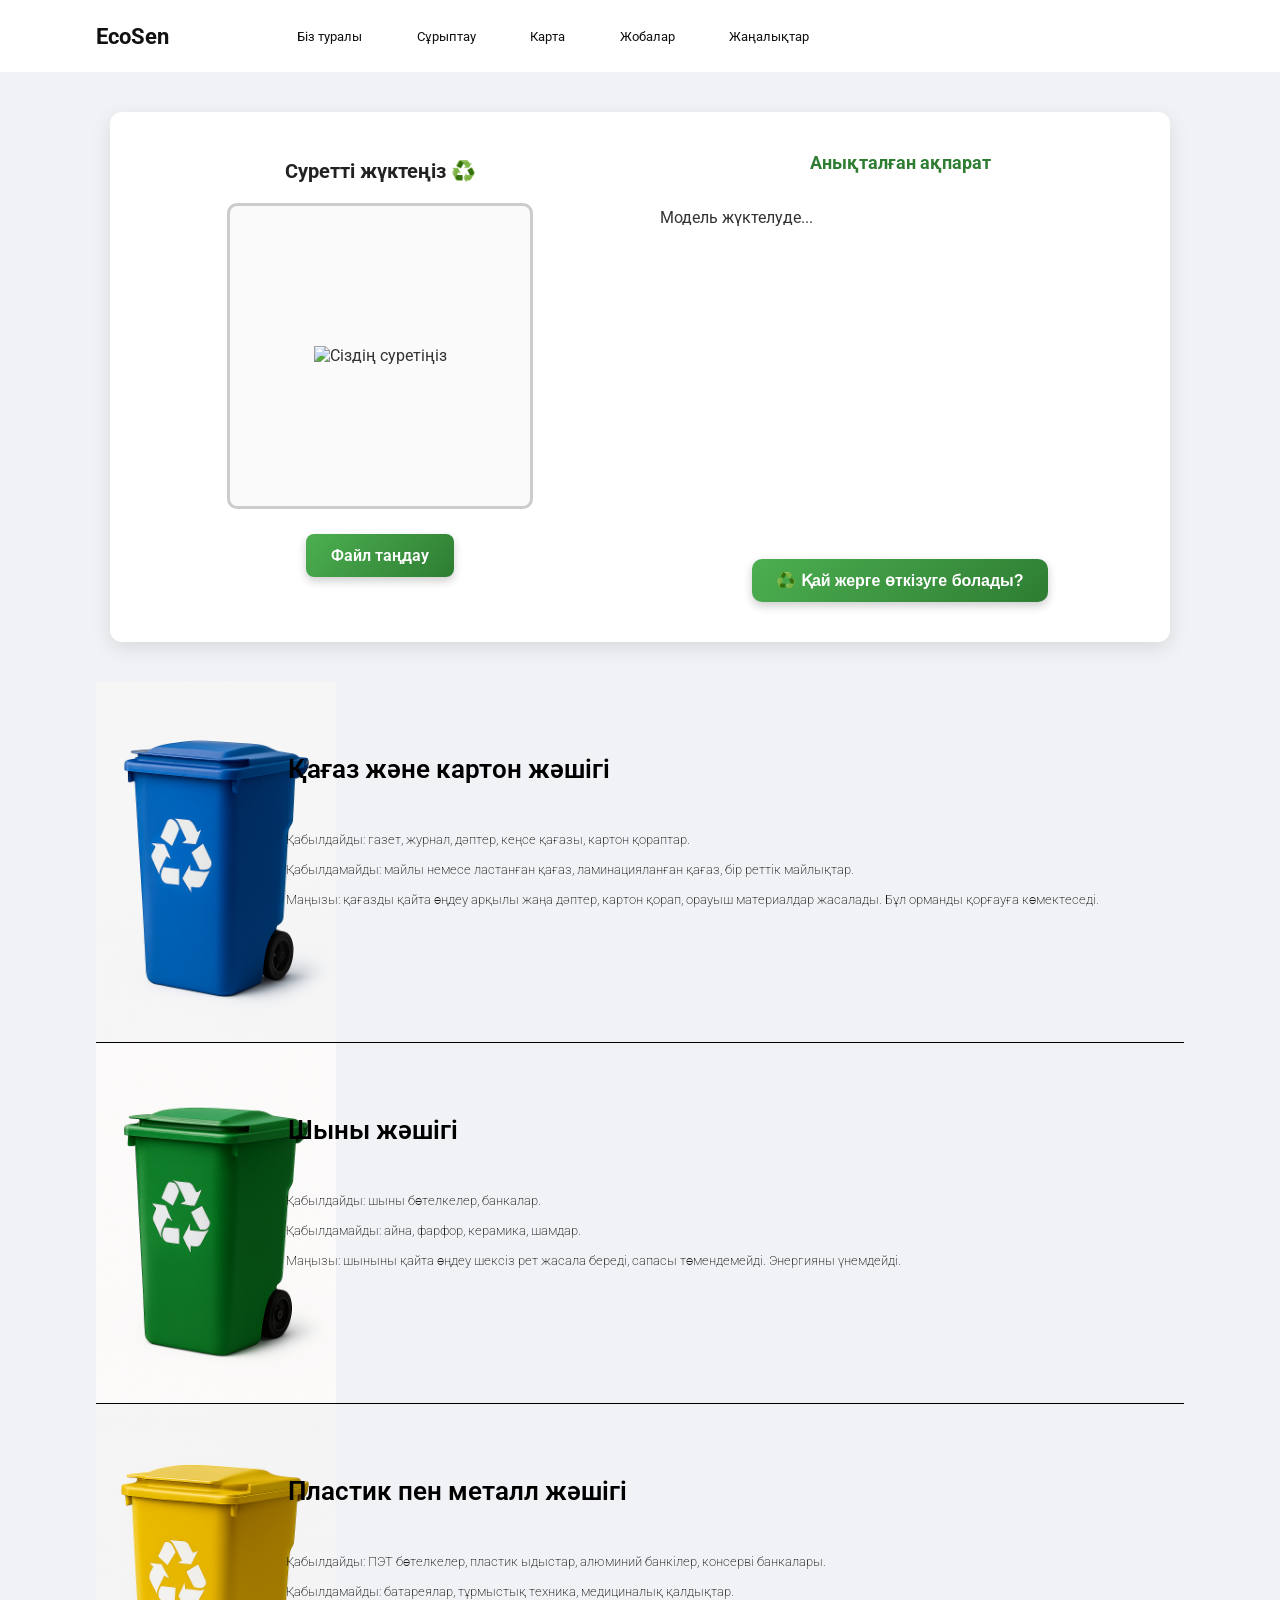
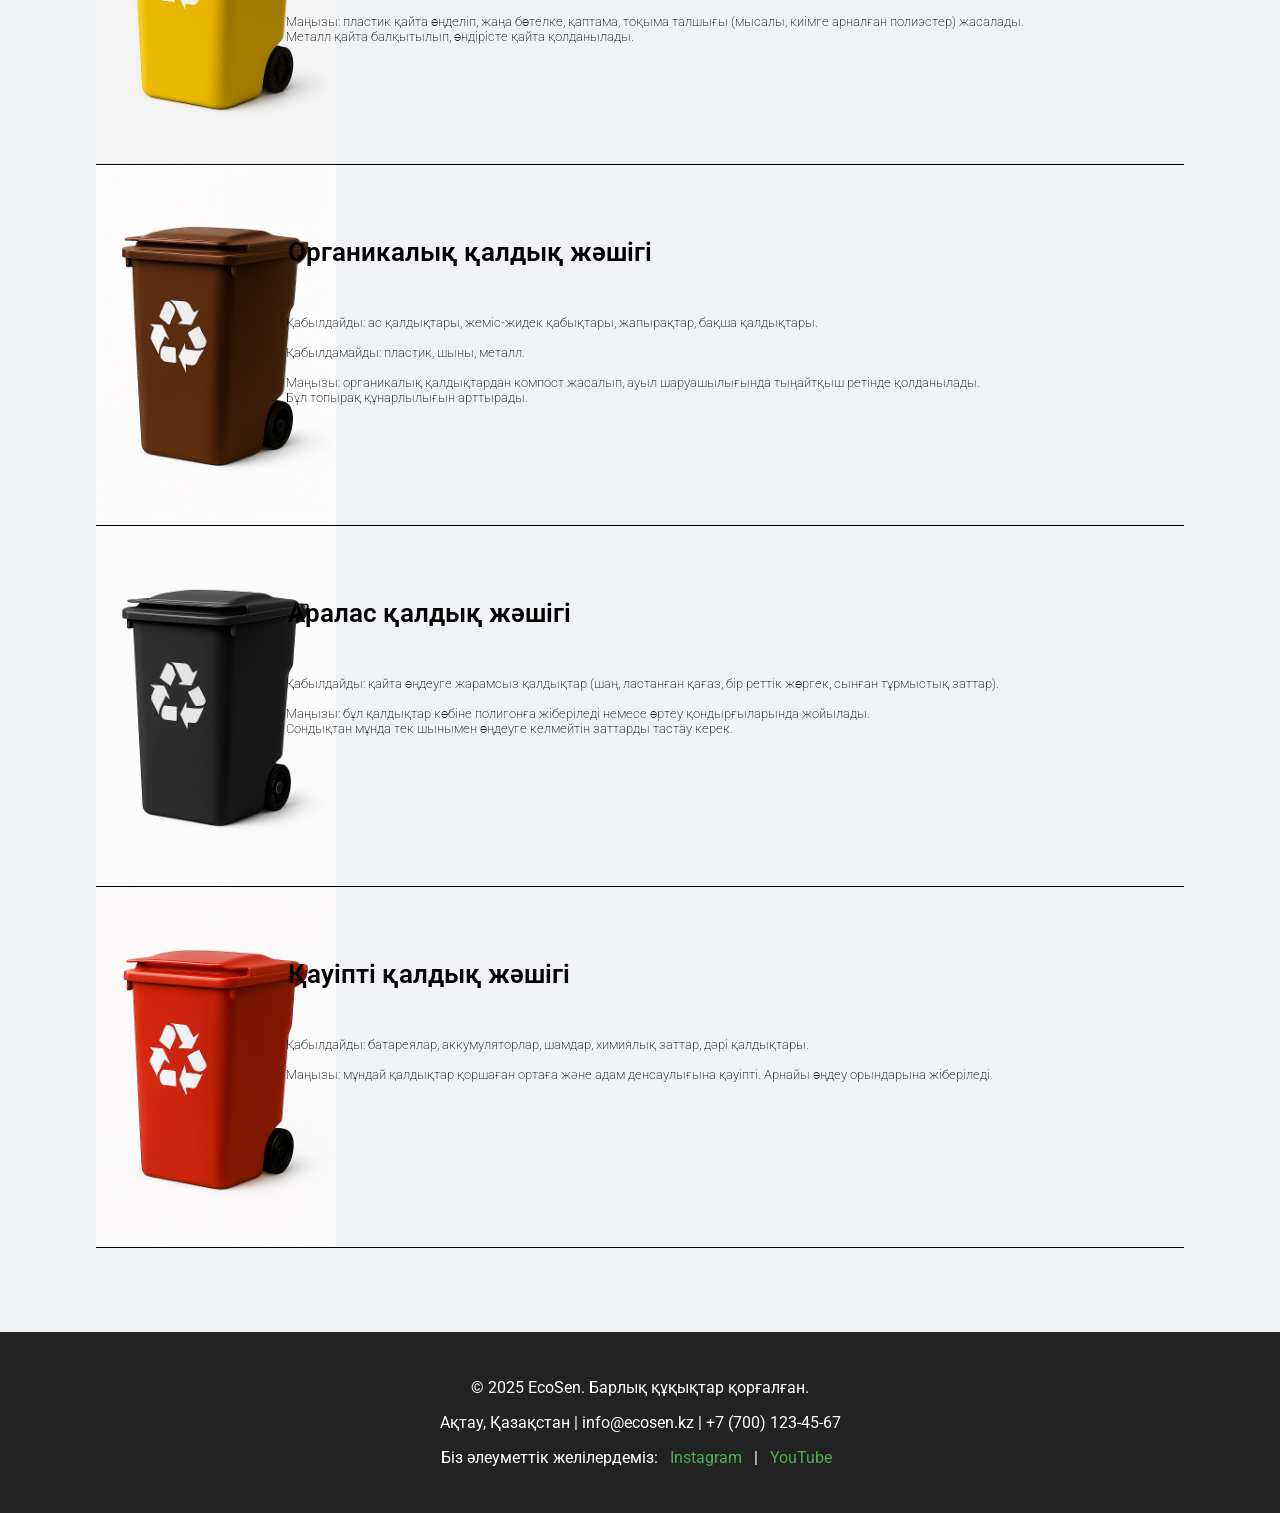
==== commit 8bcad4a2: "Add files via upload" ====
--- a/kaz/project/index.html
+++ b/kaz/project/index.html
@@ -1,107 +1,354 @@
 <!DOCTYPE html>
 <html lang="kk">
 <head>
-
-    <meta charset="UTF-8">
-    <meta http-equiv="X-UA-Compatible" content="IE=edge">
-    <meta name="viewport" content="width=device-width, initial-scale=1.0">
-
-    <title>Құжат</title>
-
-    <script src="libs/gsap/gsap.min.js" defer></script>
-    <script src="libs/gsap/ScrollTrigger.min.js" defer></script>
-    <script src="libs/gsap/ScrollSmoother.min.js" defer></script>
-
-    <link rel="stylesheet" href="css/style.css">
-    <script src="js/script.js" defer></script>
-
-    <link href="https://fonts.googleapis.com/css2?family=Roboto:ital,wght@0,100..900;1,100..900&display=swap" rel="stylesheet"/>
-
-
+  <meta charset="UTF-8">
+  <meta name="viewport" content="width=device-width, initial-scale=1.0">
+  <title>EcoSen — Қоқысты анықтау</title>
+  <link href="https://fonts.googleapis.com/css2?family=Roboto:wght@400;600;700&display=swap" rel="stylesheet"/>
+  <link rel="stylesheet" type="text/css" href="css/style.css">
+
+  <style>
+    .map-button-container {
+      width: 100%;
+      text-align: center;
+      margin-top: 20px;
+    }
+
+    #open-map {
+      background-color: #3cb371;
+      color: white;
+      border: none;
+      border-radius: 10px;
+      padding: 12px 24px;
+      font-size: 16px;
+      cursor: pointer;
+      transition: background-color 0.3s;
+    }
+
+    #open-map:hover {
+      background-color: #2e8b57;
+    }
+
+    /* чтобы кнопка всегда была внизу секции */
+    .results-section {
+      display: flex;
+      flex-direction: column;
+      justify-content: space-between;
+      min-height: 450px;
+    }
+
+    .results-section h2 {
+      margin-top: 0;
+    }
+
+    #label-container {
+      flex-grow: 1;
+      overflow-y: auto;
+      padding-bottom: 10px;
+    }
+
+
+  </style>
+
+  
 </head>
+
 <body>
-
-    <div class="btn"><img src="img/image 8.png"></div>
-
-    <div class="wrapper">
-        <div class="content">
-            <div class="con">
-                <div class="dark">
-                    <div class="hero-section">
-
-                        <img class="hero-img" data-speed="0.8" src="img/image 1.png" width="100%" height="100%">
-                        <div data-speed="0.9" class="hero-box">
-                            <p>Ғылыми зерттеулер – "Эко Сен"</p>
-                            <div class="btn-section"><a href="#"><div>Толығырақ</div></a></div>
-                        </div>
-
-                        <div class="header">
-                            <a href="#"><p class="logo">EcoSen</p></a>
-                            <div style="width: 40vw" class="menu">
-                                <a href="kaz/AboutUs/index.html"><p class="menu-text">Біз туралы</p></a>
-                                <a href="kaz/project/index.html"><p class="menu-text">Сұрыптау</p></a>
-                                <a href="kaz/Karta/index.html"><p class="menu-text">Карта</p></a>
-                                <a href="kaz/projects/index.html"><p class="menu-text">Жобалар</p></a>
-                                <a href="#"><p class="menu-text">Жаңалықтар</p></a>
-                            </div>
-                            <div id="language" class="language">
-                                <p>Қаз.</p>
-                                <img src="img/image 9.png">
-                                <div id="languageBox" class="languageBox">
-                                    <div style="color: green;">Қазақша.</div>
-                                    <a href="../ready-html-ru/index.html"><div>Русский.</div></a>
-                                </div>
-                            </div>
-                        </div>
-                    </div>
-                </div>
-
-                <section class="section2">
-                    <p>Болашақ экологиясы: таза планетаға қадам</p>
-                    <section class="horizontal-wrap" id="hWrap">
-                        <div class="horizontal" id="horizontal">
-                            <div style="opacity: 0;" class="panel"></div>
-                            <div class="panel">
-                                <div class="panel-text1">Жоба туралы</div>
-                                <div class="panel-text2">EkoSen – экологиялық мәдениетті дамытуға арналған веб-жоба. Бұл платформа адамдарға тұрмыстық қалдықтарды дұрыс сұрыптауды үйретіп, қоршаған ортаны қорғауға көмектеседі.
-
-                                Сайтта қалдықтарды сұрыптау туралы ақпарат, жасанды интеллект арқылы қоқыстың түрін анықтау жүйесі және қаланың экологиялық картасы бар.</div>
-                            </div>
-                            <div class="panel">
-                                <div class="panel-text1">Миссиясы</div>
-                                <div class="panel-text2">EkoSen жобасының миссиясы – адамдардың экологиялық сауаттылығын арттыру және табиғатты қорғауға деген жауапкершілікті қалыптастыру.
-
-                                Жоба заманауи технологиялар арқылы экология туралы ақпаратты түсінікті және қолжетімді түрде ұсынады.</div>
-                            </div>
-                            <div class="panel">
-                                <div class="panel-text1">Жобаның мақсаты</div>
-                                <div class="panel-text2">Оқушылардың экологиялық құқықтық мәдениетін қалыптастыру, табиғатқа жауапкершілкпен қарайтын, экологиялық құқықтарды білетін, белсенді азамат тәрбиелеу.</div>
-                            </div>
-                        </div>
-                    </section>
-                </section>
-
-                <section class="section4">
-                    <img src="img/image 7.jpg">
-                    <div class="section4-box">
-                        <div class="a"><a href="#"><div class="btn-section4">Қарау</div></a></div>
-                        <p>Біздің экологиялық идеяларды қалай жүзеге асыратынымызды көргіңіз келе ме? Жобаларымыз бен жұмыстарымызды ашыңыз.</p>
-                    </div>
-                </section>
-
-                <footer class="footer">
-      <p>© 2025 EcoSen. Все права защищены.</p>
-      <p>Актау, Казахстан | info@ecosen.kz | +7 (700) 123-45-67</p>
+  <div class="wrapper">
+    <div class="header">
+      <div class="header-section">
+        <a href="../../index.html"><p class="logo">EcoSen</p></a>
+        <div style="width: 40vw;" class="menu">
+          <a href="../AboutUs/index.html"><p class="menu-text">Біз туралы</p></a>
+          <a href="#"><p class="menu-text">Сұрыптау</p></a>
+          <a href="../Karta/index.html"><p class="menu-text">Карта</p></a>
+          <a href="../projects/index.html"><p class="menu-text">Жобалар</p></a>
+          <a href="#"><p class="menu-text">Жаңалықтар</p></a>
+        </div>
+      </div>
+    </div>
+
+    <section class="section2">
+      <div class="section2-section">
+        <div class="upload-section">
+          <h1>Суретті жүктеңіз ♻️</h1>
+          <div id="image-container">
+            <img id="uploaded-image" src="" alt="Сіздің суретіңіз" />
+          </div>
+          <div class="file-upload">
+            <label for="image-upload" class="file-upload-label">Файл таңдау</label>
+            <input type="file" id="image-upload" accept="image/*">
+          </div>
+        </div>
+
+        <div class="results-section">
+          <h2>Анықталған ақпарат</h2>
+          <div id="label-container">Талдау үшін суретті таңдаңыз</div>
+
+          <!-- Кнопка всегда внизу -->
+          <div class="map-button-container">
+            <button id="open-map">♻️ Қай жерге өткізуге болады?</button>
+          </div>
+        </div>
+      </div>
+    </section>
+
+    <section class="section3">
+      <div class="section3-section">
+        <div class="box">
+          <img src="img/conteiners/img 1.png" height="100%">
+          <div class="text1">Қағаз және картон жәшігі</div>
+          <div class="text2">
+            Қабылдайды: газет, журнал, дәптер, кеңсе қағазы, картон қораптар.
+
+            Қабылдамайды: майлы немесе ластанған қағаз, ламинацияланған қағаз, бір реттік майлықтар.
+
+            Маңызы: қағазды қайта өңдеу арқылы жаңа дәптер, картон қорап, орауыш материалдар жасалады. Бұл орманды қорғауға көмектеседі.
+          </div>
+        </div>
+
+        <div class="box">
+          <img src="img/conteiners/img 2.png" height="100%">
+          <div class="text1">Шыны жәшігі</div>
+          <div class="text2">
+            Қабылдайды: шыны бөтелкелер, банкалар.
+
+            Қабылдамайды: айна, фарфор, керамика, шамдар.
+
+            Маңызы: шыныны қайта өңдеу шексіз рет жасала береді, сапасы төмендемейді. Энергияны үнемдейді.
+          </div>
+        </div>
+
+        <div class="box">
+          <img src="img/conteiners/img 3.png" height="100%">
+          <div class="text1">Пластик пен металл жәшігі</div>
+          <div class="text2">
+            Қабылдайды: ПЭТ бөтелкелер, пластик ыдыстар, алюминий банкілер, консерві банкалары.
+
+            Қабылдамайды: батареялар, тұрмыстық техника, медициналық қалдықтар.
+
+            Маңызы: пластик қайта өңделіп, жаңа бөтелке, қаптама, тоқыма талшығы (мысалы, киімге арналған полиэстер) жасалады. 
+            Металл қайта балқытылып, өндірісте қайта қолданылады.
+          </div>
+        </div>
+
+        <div class="box">
+          <img src="img/conteiners/img 4.png" height="100%">
+          <div class="text1">Органикалық қалдық жәшігі</div>
+          <div class="text2">
+            Қабылдайды: ас қалдықтары, жеміс-жидек қабықтары, жапырақтар, бақша қалдықтары.
+
+            Қабылдамайды: пластик, шыны, металл.
+
+            Маңызы: органикалық қалдықтардан компост жасалып, ауыл шаруашылығында тыңайтқыш ретінде қолданылады. 
+            Бұл топырақ құнарлылығын арттырады.
+          </div>
+        </div>
+
+        <div class="box">
+          <img src="img/conteiners/img 5.png" height="100%">
+          <div class="text1">Аралас қалдық жәшігі</div>
+          <div class="text2">
+            Қабылдайды: қайта өңдеуге жарамсыз қалдықтар (шаң, ластанған қағаз, бір реттік жөргек, сынған тұрмыстық заттар).
+
+            Маңызы: бұл қалдықтар көбіне полигонға жіберіледі немесе өртеу қондырғыларында жойылады. 
+            Сондықтан мұнда тек шынымен өңдеуге келмейтін заттарды тастау керек.
+          </div>
+        </div>
+
+        <div class="box">
+          <img src="img/conteiners/img 6.png" height="100%">
+          <div class="text1">Қауіпті қалдық жәшігі</div>
+          <div class="text2">
+            Қабылдайды: батареялар, аккумуляторлар, шамдар, химиялық заттар, дәрі қалдықтары.
+
+            Маңызы: мұндай қалдықтар қоршаған ортаға және адам денсаулығына қауіпті. Арнайы өңдеу орындарына жіберіледі.
+          </div>
+        </div>
+
+      </div>
+    </section>
+
+    <footer class="footer">
+      <p>© 2025 EcoSen. Барлық құқықтар қорғалған.</p>
+      <p>Ақтау, Қазақстан | info@ecosen.kz | +7 (700) 123-45-67</p>
       <p>
-        Мы в соцсетях:
+        Біз әлеуметтік желілердеміз:
         <a href="#">Instagram</a> |
         <a href="https://www.youtube.com/@ecosen">YouTube</a>
       </p>
     </footer>
-
-            </div>
-        </div>
-    </div>
-
+  </div>
+
+  <script src="https://cdn.jsdelivr.net/npm/@tensorflow/tfjs@latest/dist/tf.min.js"></script>
+  <script src="https://cdn.jsdelivr.net/npm/@teachablemachine/image@latest/dist/teachablemachine-image.min.js"></script>
+
+  <script>
+  const URL = "https://teachablemachine.withgoogle.com/models/4cC54KsZN/";
+  let model, labelContainer, imageElement;
+
+  const wasteInfo = {
+
+  // ПЛАСТИК
+  "Пластик": {
+    title: "♻️ Пластик",
+    text: "Пластикалық қалдықтарды (PET, HDPE, PP) бөлек жинаңыз. Бөтелкелер мен ыдыстарды жуып, кептіріңіз. Қақпақтарын алып тастаңыз. Сығып, көлемін азайтыңыз.",
+    bin: "САРЫ контейнер",
+    forbidden: "Ластанған пластик, майлы қаптамалар, аралас материалдар (пластик+қағаз)"
+  },
+  "Plastic": {
+    title: "♻️ Пластик",
+    text: "Пластикалық қалдықтарды (PET, HDPE, PP) бөлек жинаңыз. Бөтелкелер мен ыдыстарды жуып, кептіріңіз. Қақпақтарын алып тастаңыз. Сығып, көлемін азайтыңыз.",
+    bin: "САРЫ контейнер",
+    forbidden: "Ластанған пластик, майлы қаптамалар, аралас материалдар (пластик+қағаз)"
+  },
+
+  // ҚАҒАЗ
+  "Бумага": {
+    title: "📄 Қағаз",
+    text: "Қағазды таза және құрғақ күйде сақтаңыз. Газеттер, журналдар, кеңсе қағазы жарамды.",
+    bin: "КӨК контейнер",
+    forbidden: "Майланған қағаз, суланған қағаз, чек (термобумага)"
+  },
+  "Paper": {
+    title: "📄 Қағаз",
+    text: "Қағазды таза және құрғақ күйде сақтаңыз. Газеттер, журналдар, кеңсе қағазы жарамды.",
+    bin: "КӨК контейнер",
+    forbidden: "Майланған қағаз, суланған қағаз, чек (термобумага)"
+  },
+
+  // КАРТОН
+  "Картон": {
+    title: "📦 Картон",
+    text: "Қораптарды жазып, тегістеңіз. Скотч пен пленканы алып тастаңыз.",
+    bin: "КӨК контейнер",
+    forbidden: "Майланған пицца қораптары, суланған картон"
+  },
+  "Cardboard": {
+    title: "📦 Картон",
+    text: "Қораптарды жазып, тегістеңіз. Скотч пен пленканы алып тастаңыз.",
+    bin: "КӨК контейнер",
+    forbidden: "Майланған пицца қораптары, суланған картон"
+  },
+
+  // ШЫНЫ
+  "Стекло": {
+    title: "🍾 Шыны",
+    text: "Бөтелкелерді жуып, қақпақтарын алып тастаңыз. Түсіне қарай сұрыптаған дұрыс.",
+    bin: "ЖАСЫЛ контейнер",
+    forbidden: "Керамика, айна, терезе шынысы"
+  },
+  "Glass": {
+    title: "🍾 Шыны",
+    text: "Бөтелкелерді жуып, қақпақтарын алып тастаңыз. Түсіне қарай сұрыптаған дұрыс.",
+    bin: "ЖАСЫЛ контейнер",
+    forbidden: "Керамика, айна, терезе шынысы"
+  },
+
+  // МЕТАЛЛ
+  "Металл": {
+    title: "🥫 Металл",
+    text: "Банкілерді жуып, сығып тастаңыз. Қақпақтар мен фольга жарамды.",
+    bin: "САРЫ немесе СҰР контейнер",
+    forbidden: "Бояумен немесе химиялық заттармен ластанған металл"
+  },
+  "Metal": {
+    title: "🥫 Металл",
+    text: "Банкілерді жуып, сығып тастаңыз. Қақпақтар мен фольга жарамды.",
+    bin: "САРЫ немесе СҰР контейнер",
+    forbidden: "Бояумен немесе химиялық заттармен ластанған металл"
+  },
+
+  // ОРГАНИКА
+  "Органика": {
+    title: "🌱 Органика",
+    text: "Тағам қалдықтарын бөлек жинаңыз. Компост жасауға болады.",
+    bin: "ҚОҢЫР немесе ҚАРА контейнер",
+    forbidden: "Пластик аралас қалдықтар, етті ұзақ сақтау (иіс шығарады)"
+  },
+  "Organic": {
+    title: "🌱 Органика",
+    text: "Тағам қалдықтарын бөлек жинаңыз. Компост жасауға болады.",
+    bin: "ҚОҢЫР немесе ҚАРА контейнер",
+    forbidden: "Пластик аралас қалдықтар, етті ұзақ сақтау (иіс шығарады)"
+  }
+
+};
+
+  async function init() {
+    const modelURL = URL + "model.json";
+    const metadataURL = URL + "metadata.json";
+
+    labelContainer = document.getElementById("label-container");
+    labelContainer.innerHTML = "Модель жүктелуде...";
+    model = await tmImage.load(modelURL, metadataURL);
+    labelContainer.innerHTML = "Талдау үшін суретті таңдаңыз";
+
+    const imageUpload = document.getElementById("image-upload");
+    imageElement = document.getElementById("uploaded-image");
+    imageUpload.addEventListener("change", handleImage);
+  }
+
+  function handleImage(event) {
+    const file = event.target.files[0];
+    if (file) {
+      const reader = new FileReader();
+      reader.onload = function(e) {
+        imageElement.src = e.target.result;
+        imageElement.onload = async () => {
+          labelContainer.innerHTML = "Талдау жүріп жатыр...";
+          await predict();
+        };
+      };
+      reader.readAsDataURL(file);
+    }
+  }
+
+  async function predict() {
+  const prediction = await model.predict(imageElement);
+  prediction.sort((a, b) => b.probability - a.probability);
+  labelContainer.innerHTML = "";
+
+  const best = prediction[0];
+  const infoBlock = document.createElement("div");
+  infoBlock.className = "waste-info";
+
+  if (best.probability >= 0.7 && wasteInfo[best.className]) {
+    infoBlock.innerHTML = `
+      <h3>${wasteInfo[best.className].title}</h3>
+      <p>${wasteInfo[best.className].text}</p>
+      <p><strong>Контейнер:</strong> ${wasteInfo[best.className].bin}</p>
+      <p><strong>Запрещено:</strong> ${wasteInfo[best.className].forbidden}</p>
+      <p><strong>Сенімділік:</strong> ${(best.probability * 100).toFixed(1)}%</p>
+      <p>✅ Бұл материал қайта өңделеді — оны жақын жердегі қабылдау пунктіне тапсырыңыз.</p>
+    `;
+  } else if (best.probability >= 0.4 && wasteInfo[best.className]) {
+    infoBlock.innerHTML = `
+      <h3>${wasteInfo[best.className].title}</h3>
+      <p>${wasteInfo[best.className].text}</p>
+      <p><strong>Контейнер:</strong> ${wasteInfo[best.className].bin}</p>
+      <p><strong>Тыйым салынған:</strong> ${wasteInfo[best.className].forbidden}</p>
+      <p><strong>Сенімділік:</strong> ${(best.probability * 100).toFixed(1)}%</p>
+      <p>⚠️ Модель толық сенімді емес — қолмен тексеріп көріңіз.</p>
+    `;
+  } else {
+    infoBlock.innerHTML = `
+      <h3>ℹ️ Ақпарат</h3>
+      <p>Модель материалды анықтай алмады. Басқа сурет қолданып көріңіз.</p>
+    `;
+  }
+
+  labelContainer.appendChild(infoBlock);
+}
+
+  init();
+  </script>
+
+  <script>
+  document.getElementById("open-map").addEventListener("click", () => {
+    // Открывает 2ГИС карту Актау с местами приёма мусора
+    window.open("https://2gis.kz/aktau/search/%D0%BF%D1%83%D0%BD%D0%BA%D1%82%D1%8B%20%D0%BF%D1%80%D0%B8%D0%B5%D0%BC%D0%B0%20%D0%B0%D0%BA%D1%82%D0%B0%D1%83?m=51.226992%2C43.658538%2F12.83", "_blank");
+  });
+</script>
 </body>
 </html>
